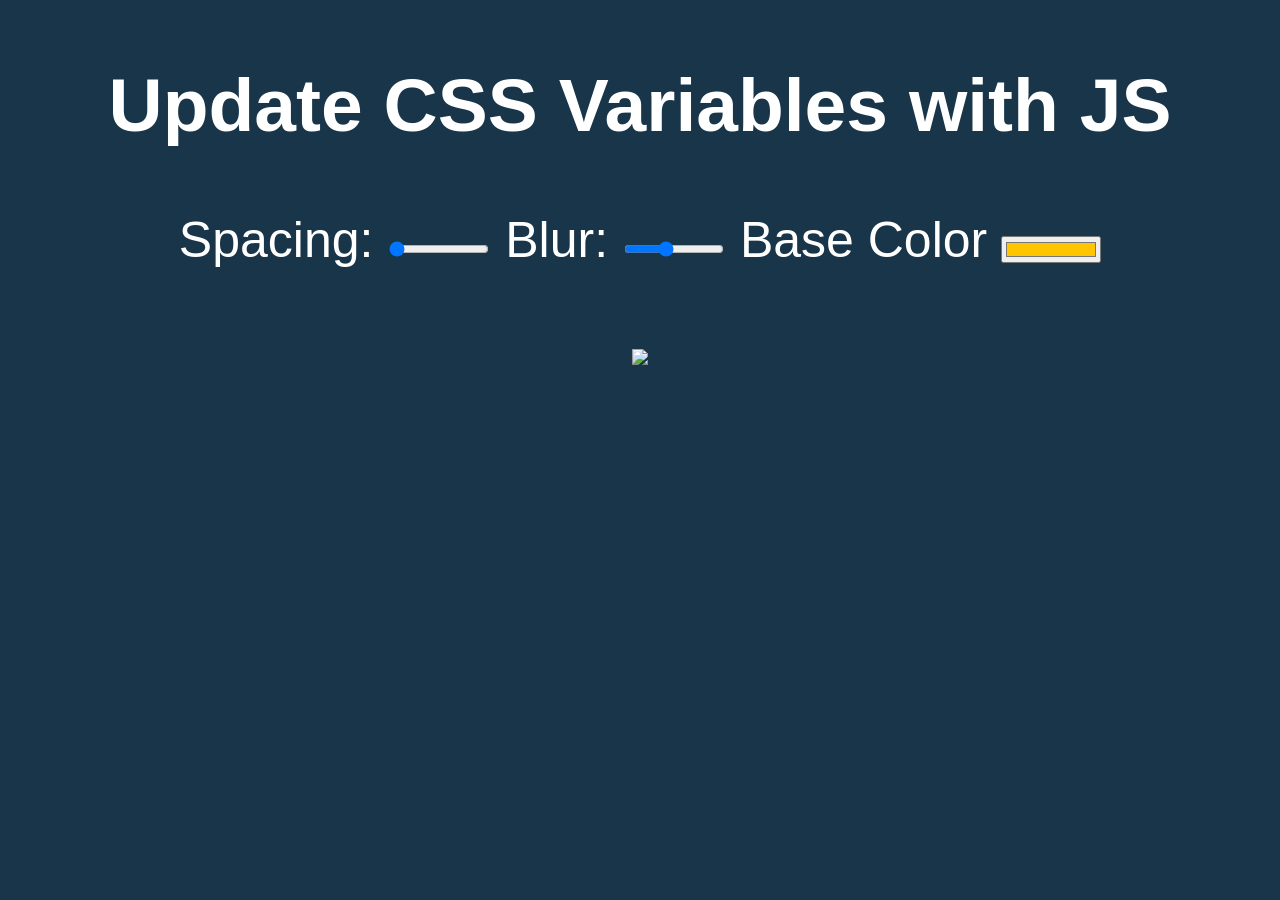
==== Day-3 CSS Variables/index.html @ a9d50b0c "initial commit" ====
<!DOCTYPE html>
<html lang="en">
<head>
  <meta charset="UTF-8">
  <title>Scoped CSS Variables and JS</title>
  <link rel="icon" href="https://fav.farm/🔥" />
</head>
<body>
  <h2>Update CSS Variables with <span class='hl'>JS</span></h2>

  <div class="controls">
    <label for="spacing">Spacing:</label>
    <input id="spacing" type="range" name="spacing" min="10" max="200" value="10" data-sizing="px">

    <label for="blur">Blur:</label>
    <input id="blur" type="range" name="blur" min="0" max="25" value="10" data-sizing="px">

    <label for="base">Base Color</label>
    <input id="base" type="color" name="base" value="#ffc600">
  </div>

  <img src="https://source.unsplash.com/7bwQXzbF6KE/800x500">

  <style>

    /*
      misc styles, nothing to do with CSS variables
    */

    body {
      text-align: center;
      background: #193549;
      color: white;
      font-family: 'helvetica neue', sans-serif;
      font-weight: 100;
      font-size: 50px;
    }

    .controls {
      margin-bottom: 50px;
    }

    input {
      width: 100px;
    }
  </style>

  <script>
  </script>

</body>
</html>
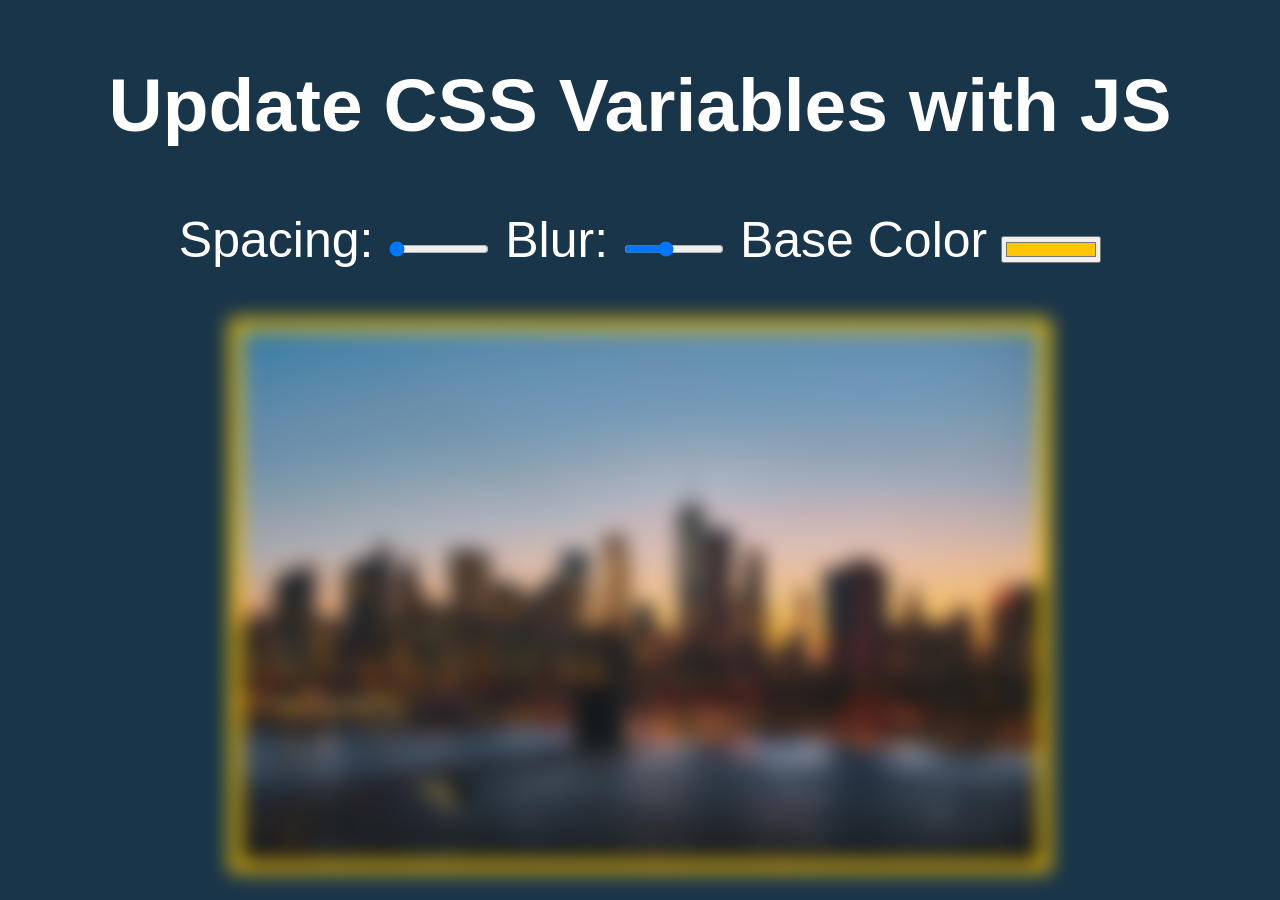
==== commit 66ca6b5d: "completed" ====
--- a/Day-3 CSS Variables/index.html
+++ b/Day-3 CSS Variables/index.html
@@ -19,9 +19,25 @@
     <input id="base" type="color" name="base" value="#ffc600">
   </div>
 
-  <img src="https://source.unsplash.com/7bwQXzbF6KE/800x500">
+  <img src="./img.jpg">
 
   <style>
+
+    :root {
+        --base: #ffc600;
+        --spacing: 10px;
+        --blur: 10px;
+    }
+
+    img {
+        padding: var(--spacing);
+        background: var(--base);
+        filter: blur(var(--blur));
+    }
+
+    .h1 {
+        color: var(--base);
+    }
 
     /*
       misc styles, nothing to do with CSS variables
@@ -46,6 +62,15 @@
   </style>
 
   <script>
+    const inputs = document.querySelectorAll('.controls input');
+
+    function handleUpdate() {
+        const suffix = this.dataset.sizing || '';
+        document.documentElement.style.setProperty(`--${this.name}`, this.value + suffix);
+    }
+
+    inputs.forEach(input => input.addEventListener('change', handleUpdate))
+    inputs.forEach(input => input.addEventListener('mousemove', handleUpdate));
   </script>
 
 </body>
